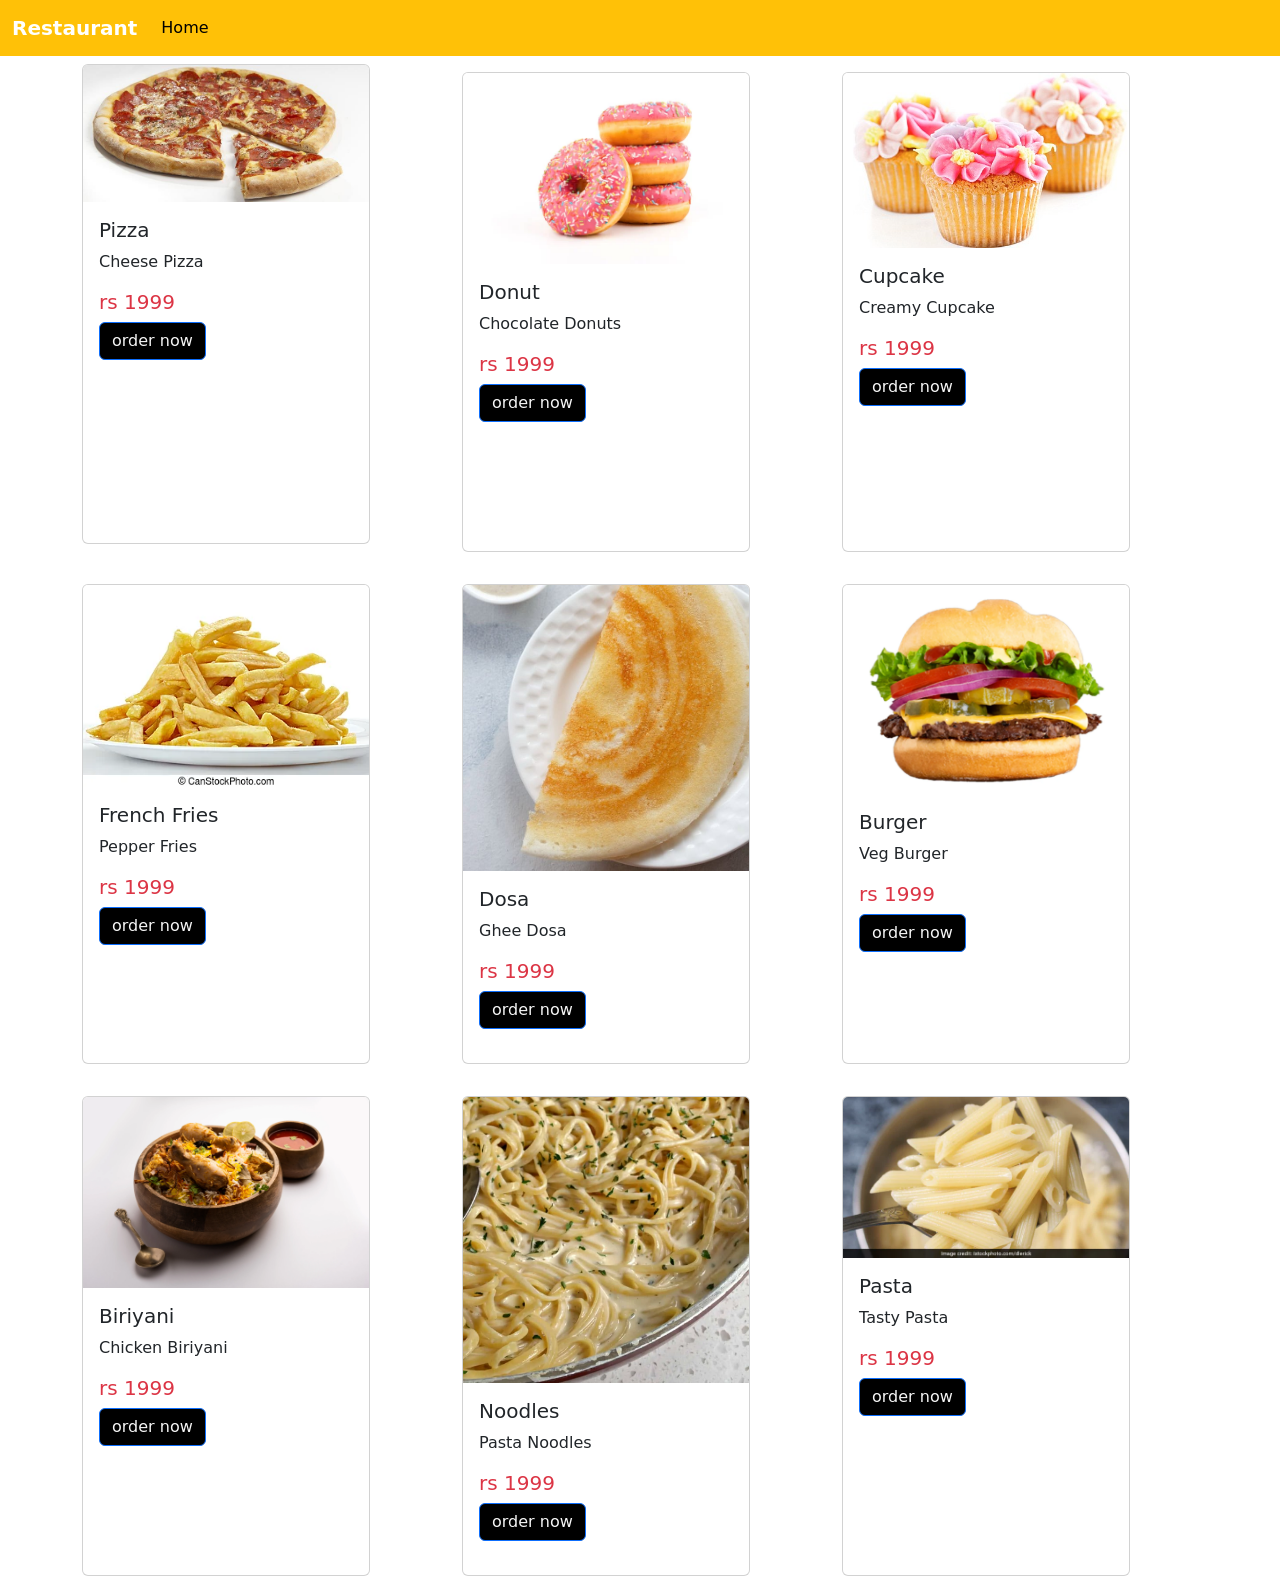
==== home.html @ 9f2c02bd "Add files via upload" ====
<!DOCTYPE html>
<html lang="en">
<head>
    <meta charset="UTF-8">
    <meta name="viewport" content="width=device-width, initial-scale=1.0">
    <link href="https://cdn.jsdelivr.net/npm/bootstrap@5.3.1/dist/css/bootstrap.min.css" rel="stylesheet" integrity="sha384-4bw+/aepP/YC94hEpVNVgiZdgIC5+VKNBQNGCHeKRQN+PtmoHDEXuppvnDJzQIu9" crossorigin="anonymous">
    <link rel="stylesheet" href="style.css">
    <title>home</title>
</head>
<body>
    <nav class="navbar navbar-expand-lg bg-warning">
        <div class="container-fluid">
          <a class="navbar-brand text-white fw-bold" href="#">Restaurant</a>
          <button class="navbar-toggler" type="button" data-bs-toggle="collapse" data-bs-target="#navbarSupportedContent" aria-controls="navbarSupportedContent" aria-expanded="false" aria-label="Toggle navigation">
            <span class="navbar-toggler-icon"></span>
          </button>
          <div class="collapse navbar-collapse" id="navbarSupportedContent">
            <ul class="navbar-nav me-auto mb-2 mb-lg-0">
              <li class="nav-item">
                <a class="nav-link active" aria-current="page" href="index.html">Home</a>
              </li>
            </ul>
          </div>
        </div>
    </nav>

<div class="container">
    <div class="row">
        <div class="col my-2">
            <div class="card" style="width: 18rem;height: 30rem;">
                <img src="/images/Pizza.jpg" class="card-img-top" alt="...">
                <div class="card-body">
                  <h5 class="card-title">Pizza</h5>
                  <p class="card-text">Cheese Pizza</p>
                  <h5 class="card-title text-danger">rs 1999</h5>
                  <a href="checkout.html" style="background-color: black; color: whitesmoke;" class="btn btn-primary">order now</a>
                </div>
            </div>
        </div>
        <div class="col my-2">
            <div class="col my-2">
                <div class="card" style="width: 18rem;height: 30rem;">
                    <img src="/images/Donuts.jpg" class="card-img-top" alt="...">
                    <div class="card-body">
                      <h5 class="card-title">Donut</h5>
                      <p class="card-text">Chocolate Donuts</p>
                      <h5 class="card-title text-danger">rs 1999</h5>
                      <a href="checkout.html" style="background-color: black; color: whitesmoke;" class="btn btn-primary">order now</a>
                    </div>
                </div>
            </div>
        </div>
        <div class="col my-2">
            <div class="col my-2">
                <div class="card" style="width: 18rem;height: 30rem;">
                    <img src="/images/Cupcakes.jpg" class="card-img-top" alt="...">
                    <div class="card-body">
                      <h5 class="card-title">Cupcake</h5>
                      <p class="card-text">Creamy Cupcake</p>
                      <h5 class="card-title text-danger">rs 1999</h5>
                      <a href="checkout.html" style="background-color: black; color: whitesmoke;" class="btn btn-primary">order now</a>
                    </div>
                </div>
            </div>
        </div>
    </div>
    <div class="row">
        <div class="col my-2">
            <div class="col my-2">
                <div class="card" style="width: 18rem;height: 30rem;">
                    <img src="/images/Fries.webp" class="card-img-top" alt="...">
                    <div class="card-body">
                      <h5 class="card-title">French Fries</h5>
                      <p class="card-text">Pepper Fries</p>
                      <h5 class="card-title text-danger">rs 1999</h5>
                      <a href="checkout.html" style="background-color: black; color: whitesmoke;" class="btn btn-primary">order now</a>
                    </div>
                </div>
            </div>
        </div>
        <div class="col my-2">
            <div class="col my-2">
                <div class="card" style="width: 18rem;height: 30rem;">
                    <img src="/images/Dosa.jpg" class="card-img-top" alt="...">
                    <div class="card-body">
                      <h5 class="card-title">Dosa</h5>
                      <p class="card-text">Ghee Dosa</p>
                      <h5 class="card-title text-danger">rs 1999</h5>
                      <a href="checkout.html" style="background-color: black; color: whitesmoke;" class="btn btn-primary">order now</a>
                    </div>
                </div>
            </div>
        </div>
        <div class="col my-2">
            <div class="col my-2">
                <div class="card" style="width: 18rem;height: 30rem;">
                    <img src="/images/Burger" class="card-img-top" alt="...">
                    <div class="card-body">
                      <h5 class="card-title">Burger</h5>
                      <p class="card-text">Veg Burger</p>
                      <h5 class="card-title text-danger">rs 1999</h5>
                      <a href="checkout.html" style="background-color: black; color: whitesmoke;" class="btn btn-primary">order now</a>
                    </div>
                </div>
            </div>
        </div>
    </div>
    <div class="row">
        <div class="col my-2">
            <div class="col my-2">
                <div class="card" style="width: 18rem;height: 30rem;">
                    <img src="/images/Biriyani" class="card-img-top" alt="...">
                    <div class="card-body">
                      <h5 class="card-title">Biriyani</h5>
                      <p class="card-text">Chicken Biriyani</p>
                      <h5 class="card-title text-danger">rs 1999</h5>
                      <a href="checkout.html" style="background-color: black; color: whitesmoke;" class="btn btn-primary">order now</a>
                    </div>
                </div>
            </div>
        </div>
        <div class="col my-2">
            <div class="col my-2">
                <div class="card" style="width: 18rem;height: 30rem;">
                    <img src="/images/Noodles" class="card-img-top" alt="...">
                    <div class="card-body">
                      <h5 class="card-title">Noodles</h5>
                      <p class="card-text">Pasta Noodles</p>
                      <h5 class="card-title text-danger">rs 1999</h5>
                      <a href="checkout.html" style="background-color: black; color: whitesmoke;" class="btn btn-primary">order now</a>
                    </div>
                </div>
            </div>
        </div>
        <div class="col my-2">
            <div class="col my-2">
                <div class="card" style="width: 18rem;height: 30rem;">
                    <img src="/images/Pastaa" class="card-img-top" alt="...">
                    <div class="card-body">
                      <h5 class="card-title">Pasta</h5>
                      <p class="card-text">Tasty Pasta</p>
                      <h5 class="card-title text-danger">rs 1999</h5>
                      <a href="checkout.html" style="background-color: black; color: whitesmoke;" class="btn btn-primary">order now</a>
                    </div>
                </div>
            </div>
        </div>
    </div>
</div>
<script src="https://cdn.jsdelivr.net/npm/@popperjs/core@2.11.8/dist/umd/popper.min.js" integrity="sha384-I7E8VVD/ismYTF4hNIPjVp/Zjvgyol6VFvRkX/vR+Vc4jQkC+hVqc2pM8ODewa9r" crossorigin="anonymous"></script>
<script src="https://cdn.jsdelivr.net/npm/bootstrap@5.3.1/dist/js/bootstrap.bundle.min.js" integrity="sha384-HwwvtgBNo3bZJJLYd8oVXjrBZt8cqVSpeBNS5n7C8IVInixGAoxmnlMuBnhbgrkm" crossorigin="anonymous"></script>
</body>
</html>
---- style.css ----
img.slide{
    height: 700px;
}
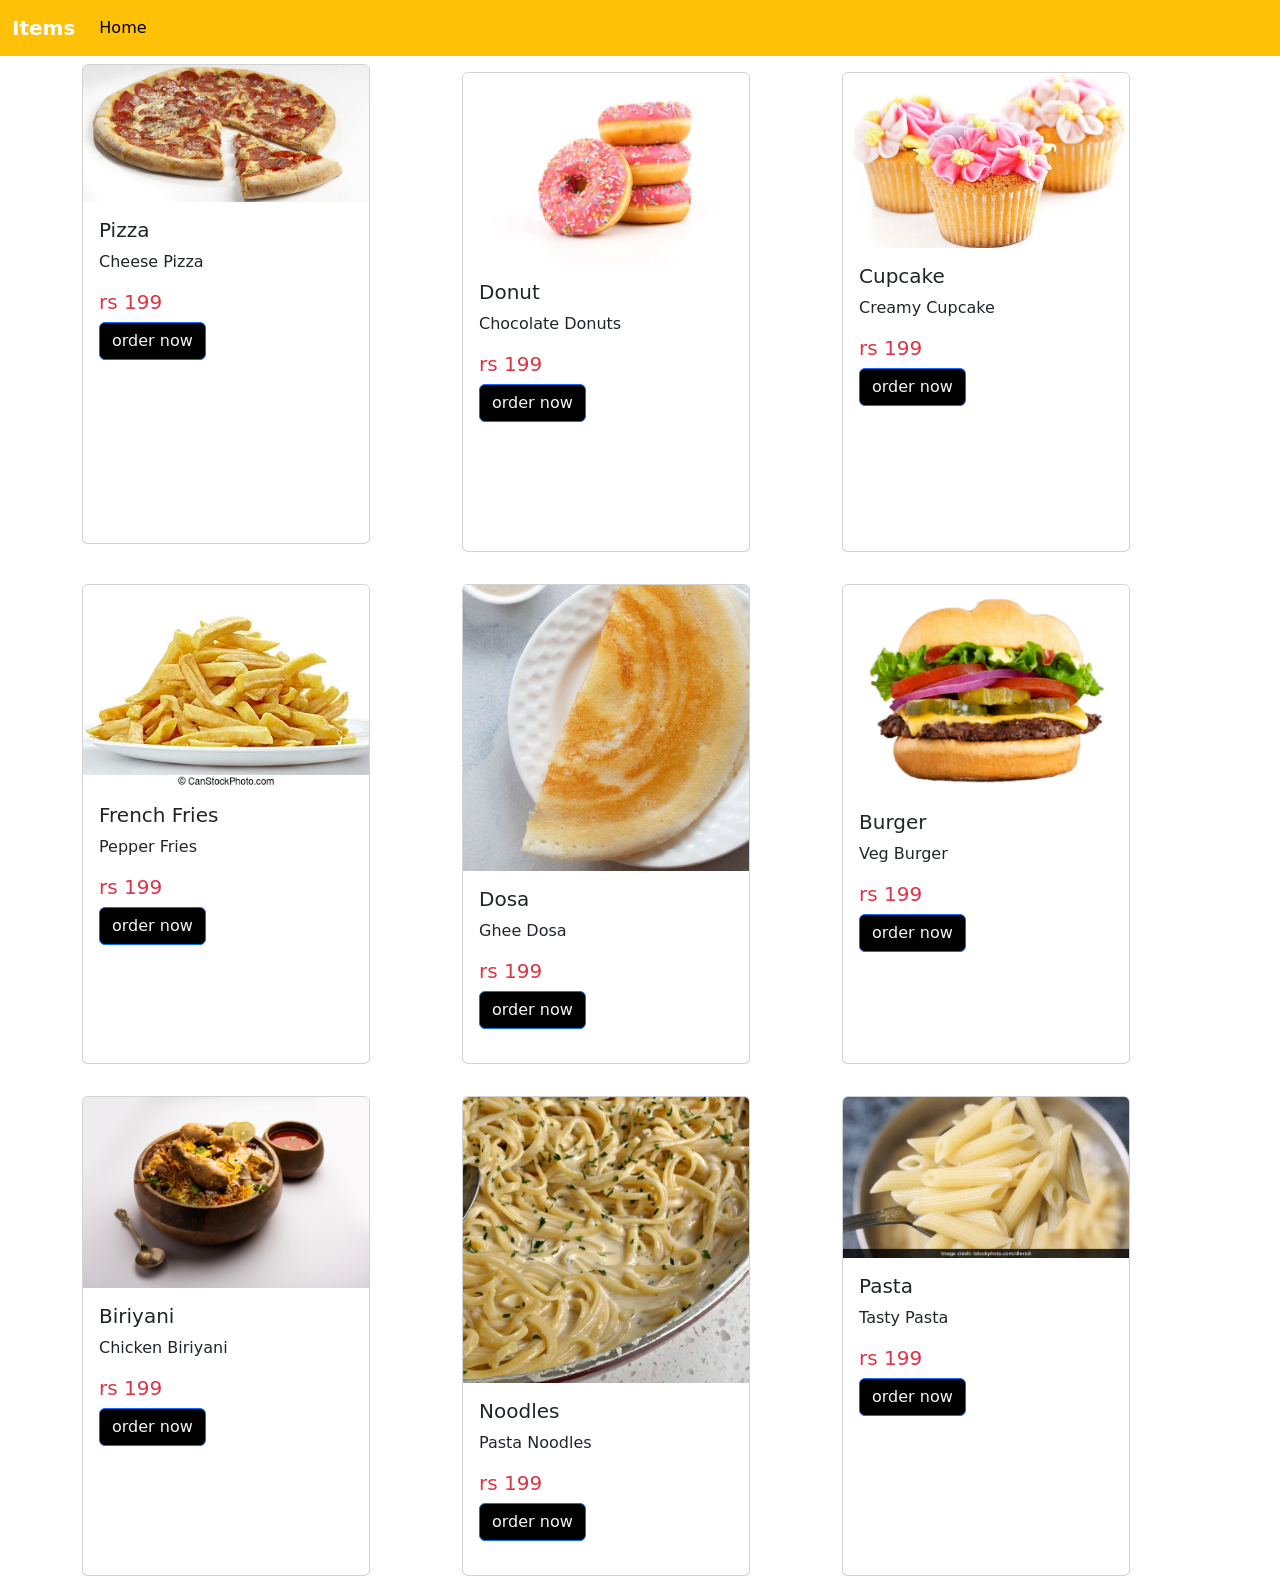
==== commit 492e07d0: "Add files via upload" ====
--- a/home.html
+++ b/home.html
@@ -5,12 +5,13 @@
     <meta name="viewport" content="width=device-width, initial-scale=1.0">
     <link href="https://cdn.jsdelivr.net/npm/bootstrap@5.3.1/dist/css/bootstrap.min.css" rel="stylesheet" integrity="sha384-4bw+/aepP/YC94hEpVNVgiZdgIC5+VKNBQNGCHeKRQN+PtmoHDEXuppvnDJzQIu9" crossorigin="anonymous">
     <link rel="stylesheet" href="style.css">
-    <title>home</title>
+    <title>items</title>
 </head>
 <body>
+<!--navbar-->
     <nav class="navbar navbar-expand-lg bg-warning">
         <div class="container-fluid">
-          <a class="navbar-brand text-white fw-bold" href="#">Restaurant</a>
+          <a class="navbar-brand text-white fw-bold" href="#">Items</a>
           <button class="navbar-toggler" type="button" data-bs-toggle="collapse" data-bs-target="#navbarSupportedContent" aria-controls="navbarSupportedContent" aria-expanded="false" aria-label="Toggle navigation">
             <span class="navbar-toggler-icon"></span>
           </button>
@@ -24,6 +25,8 @@
         </div>
     </nav>
 
+<!--items-->
+
 <div class="container">
     <div class="row">
         <div class="col my-2">
@@ -32,7 +35,7 @@
                 <div class="card-body">
                   <h5 class="card-title">Pizza</h5>
                   <p class="card-text">Cheese Pizza</p>
-                  <h5 class="card-title text-danger">rs 1999</h5>
+                  <h5 class="card-title text-danger">rs 199</h5>
                   <a href="checkout.html" style="background-color: black; color: whitesmoke;" class="btn btn-primary">order now</a>
                 </div>
             </div>
@@ -44,7 +47,7 @@
                     <div class="card-body">
                       <h5 class="card-title">Donut</h5>
                       <p class="card-text">Chocolate Donuts</p>
-                      <h5 class="card-title text-danger">rs 1999</h5>
+                      <h5 class="card-title text-danger">rs 199</h5>
                       <a href="checkout.html" style="background-color: black; color: whitesmoke;" class="btn btn-primary">order now</a>
                     </div>
                 </div>
@@ -57,7 +60,7 @@
                     <div class="card-body">
                       <h5 class="card-title">Cupcake</h5>
                       <p class="card-text">Creamy Cupcake</p>
-                      <h5 class="card-title text-danger">rs 1999</h5>
+                      <h5 class="card-title text-danger">rs 199</h5>
                       <a href="checkout.html" style="background-color: black; color: whitesmoke;" class="btn btn-primary">order now</a>
                     </div>
                 </div>
@@ -72,7 +75,7 @@
                     <div class="card-body">
                       <h5 class="card-title">French Fries</h5>
                       <p class="card-text">Pepper Fries</p>
-                      <h5 class="card-title text-danger">rs 1999</h5>
+                      <h5 class="card-title text-danger">rs 199</h5>
                       <a href="checkout.html" style="background-color: black; color: whitesmoke;" class="btn btn-primary">order now</a>
                     </div>
                 </div>
@@ -85,7 +88,7 @@
                     <div class="card-body">
                       <h5 class="card-title">Dosa</h5>
                       <p class="card-text">Ghee Dosa</p>
-                      <h5 class="card-title text-danger">rs 1999</h5>
+                      <h5 class="card-title text-danger">rs 199</h5>
                       <a href="checkout.html" style="background-color: black; color: whitesmoke;" class="btn btn-primary">order now</a>
                     </div>
                 </div>
@@ -98,7 +101,7 @@
                     <div class="card-body">
                       <h5 class="card-title">Burger</h5>
                       <p class="card-text">Veg Burger</p>
-                      <h5 class="card-title text-danger">rs 1999</h5>
+                      <h5 class="card-title text-danger">rs 199</h5>
                       <a href="checkout.html" style="background-color: black; color: whitesmoke;" class="btn btn-primary">order now</a>
                     </div>
                 </div>
@@ -113,7 +116,7 @@
                     <div class="card-body">
                       <h5 class="card-title">Biriyani</h5>
                       <p class="card-text">Chicken Biriyani</p>
-                      <h5 class="card-title text-danger">rs 1999</h5>
+                      <h5 class="card-title text-danger">rs 199</h5>
                       <a href="checkout.html" style="background-color: black; color: whitesmoke;" class="btn btn-primary">order now</a>
                     </div>
                 </div>
@@ -126,7 +129,7 @@
                     <div class="card-body">
                       <h5 class="card-title">Noodles</h5>
                       <p class="card-text">Pasta Noodles</p>
-                      <h5 class="card-title text-danger">rs 1999</h5>
+                      <h5 class="card-title text-danger">rs 199</h5>
                       <a href="checkout.html" style="background-color: black; color: whitesmoke;" class="btn btn-primary">order now</a>
                     </div>
                 </div>
@@ -139,7 +142,7 @@
                     <div class="card-body">
                       <h5 class="card-title">Pasta</h5>
                       <p class="card-text">Tasty Pasta</p>
-                      <h5 class="card-title text-danger">rs 1999</h5>
+                      <h5 class="card-title text-danger">rs 199</h5>
                       <a href="checkout.html" style="background-color: black; color: whitesmoke;" class="btn btn-primary">order now</a>
                     </div>
                 </div>
